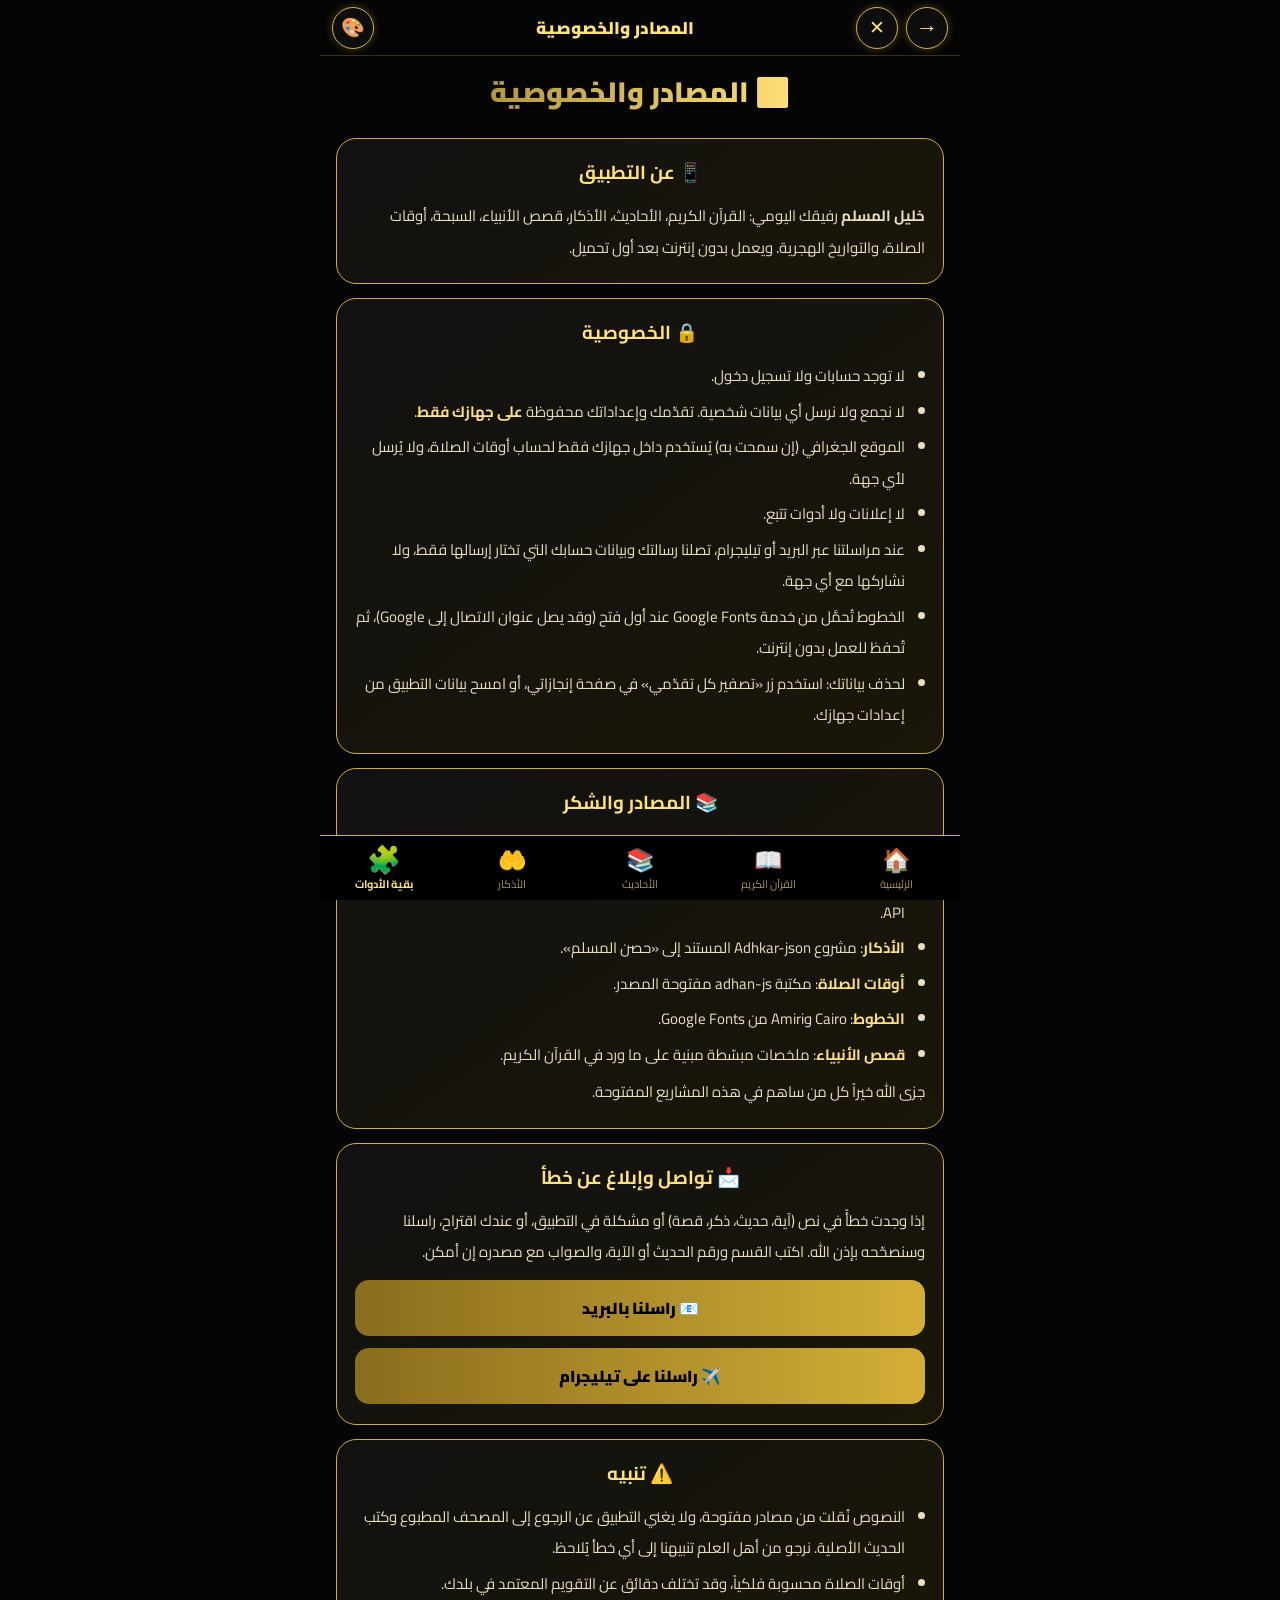
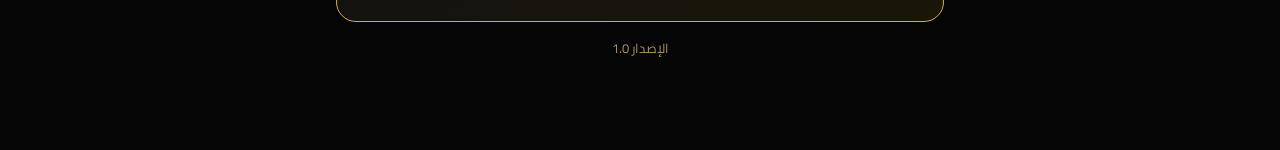
==== about.html @ a09f111a "Khalil Al-Muslim v1" ====
<!DOCTYPE html>
<html lang="ar" dir="rtl">
<head>
<meta charset="UTF-8">
<meta name="viewport" content="width=device-width, initial-scale=1, viewport-fit=cover">
<title>المصادر والخصوصية - خليل المسلم</title>
<link rel="manifest" href="manifest.json">
<meta name="theme-color" content="#050505">
<link rel="apple-touch-icon" href="icon-180.png">
<link href="https://fonts.googleapis.com/css2?family=Cairo:wght@400;700;900&display=swap" rel="stylesheet">
<link rel="stylesheet" href="style.css">
<script src="theme.js"></script>
<style>
  * { box-sizing:border-box; }
  body { margin:0; font-family:'Cairo',sans-serif; background:#050505; color:#f3e9c6; }
  header { text-align:center; }
  header h1 { margin:0; font-size:28px; font-weight:900;
    background:linear-gradient(90deg,var(--g4),var(--g2),var(--g),var(--g2),var(--g4));
    background-size:300% auto; -webkit-background-clip:text; background-clip:text; color:transparent;
    animation:shine 4s linear infinite; }
  @keyframes shine { to { background-position:300% center; } }
  .card { background:linear-gradient(145deg,#111,var(--c2)); margin:14px 16px; padding:16px 18px; border-radius:20px;
    border:1px solid var(--g); }
  .card h3 { margin:0 0 10px; color:var(--g2); text-align:center; }
  .card p, .card li { font-size:15px; line-height:2.1; color:#e9dfba; margin:4px 0; }
  .card ul { padding-right:20px; margin:6px 0; }
  .card li b { color:var(--g2); }
  .ver { text-align:center; color:var(--g3); font-size:13px; margin:12px 0 4px; }

  .cbtn { display:block; margin:12px 0 4px; padding:13px; text-align:center; text-decoration:none; border-radius:14px;
    font-weight:900; font-size:16px; background:linear-gradient(90deg,var(--g4),var(--g)); color:#000; }
  .mail { text-align:center; direction:ltr; color:var(--g3); font-size:13px; word-break:break-all; }
</style>
</head>
<body>
  <header><h1>ℹ️ المصادر والخصوصية</h1></header>

  <div class="card">
    <h3>📱 عن التطبيق</h3>
    <p><b>خليل المسلم</b> رفيقك اليومي: القرآن الكريم، الأحاديث، الأذكار، قصص الأنبياء، السبحة، أوقات الصلاة، والتواريخ الهجرية. ويعمل بدون إنترنت بعد أول تحميل.</p>
  </div>

  <div class="card">
    <h3>🔒 الخصوصية</h3>
    <ul>
      <li>لا توجد حسابات ولا تسجيل دخول.</li>
      <li>لا نجمع ولا نرسل أي بيانات شخصية. تقدّمك وإعداداتك محفوظة <b>على جهازك فقط</b>.</li>
      <li>الموقع الجغرافي (إن سمحت به) يُستخدم داخل جهازك فقط لحساب أوقات الصلاة، ولا يُرسل لأي جهة.</li>
      <li>لا إعلانات ولا أدوات تتبع.</li>
      <li>عند مراسلتنا عبر البريد أو تيليجرام، تصلنا رسالتك وبيانات حسابك التي تختار إرسالها فقط، ولا نشاركها مع أي جهة.</li>
      <li>الخطوط تُحمَّل من خدمة Google Fonts عند أول فتح (وقد يصل عنوان الاتصال إلى Google)، ثم تُحفظ للعمل بدون إنترنت.</li>
      <li>لحذف بياناتك: استخدم زر «تصفير كل تقدّمي» في صفحة إنجازاتي، أو امسح بيانات التطبيق من إعدادات جهازك.</li>
    </ul>
  </div>

  <div class="card">
    <h3>📚 المصادر والشكر</h3>
    <ul>
      <li><b>القرآن الكريم</b> (برواية حفص، بالرسم العثماني): خدمة AlQuran Cloud.</li>
      <li><b>الأحاديث</b> (الأربعون النووية، الأحاديث القدسية، صحيح البخاري، صحيح مسلم): مشروع Hadith API.</li>
      <li><b>الأذكار</b>: مشروع Adhkar-json المستند إلى «حصن المسلم».</li>
      <li><b>أوقات الصلاة</b>: مكتبة adhan-js مفتوحة المصدر.</li>
      <li><b>الخطوط</b>: Cairo وAmiri من Google Fonts.</li>
      <li><b>قصص الأنبياء</b>: ملخصات مبسّطة مبنية على ما ورد في القرآن الكريم.</li>
    </ul>
    <p>جزى الله خيراً كل من ساهم في هذه المشاريع المفتوحة.</p>
  </div>

  <div class="card">
    <h3>📩 تواصل وإبلاغ عن خطأ</h3>
    <p>إذا وجدت خطأً في نص (آية، حديث، ذكر، قصة) أو مشكلة في التطبيق، أو عندك اقتراح، راسلنا وسنصحّحه بإذن الله. اكتب القسم ورقم الحديث أو الآية، والصواب مع مصدره إن أمكن.</p>
    <a class="cbtn" href="mailto:khalil.al.muslim3@gmail.com?subject=%D9%85%D9%84%D8%A7%D8%AD%D8%B8%D8%A9%20%D8%B9%D9%84%D9%89%20%D8%AA%D8%B7%D8%A8%D9%8A%D9%82%20%D8%AE%D9%84%D9%8A%D9%84%20%D8%A7%D9%84%D9%85%D8%B3%D9%84%D9%85&body=%D8%A7%D9%84%D8%B3%D9%84%D8%A7%D9%85%20%D8%B9%D9%84%D9%8A%D9%83%D9%85%D8%8C%0A%0A%D8%A7%D9%84%D9%82%D8%B3%D9%85%20%28%D9%82%D8%B1%D8%A2%D9%86%20%2F%20%D8%AD%D8%AF%D9%8A%D8%AB%20%2F%20%D8%B0%D9%83%D8%B1%20%2F%20%D9%82%D8%B5%D8%B5%20%2F%20%D8%BA%D9%8A%D8%B1%20%D8%B0%D9%84%D9%83%29%3A%0A%D8%A7%D9%84%D8%B5%D9%81%D8%AD%D8%A9%20%D8%A3%D9%88%20%D8%B1%D9%82%D9%85%20%D8%A7%D9%84%D8%AD%D8%AF%D9%8A%D8%AB%20%D8%A3%D9%88%20%D8%A7%D9%84%D8%A2%D9%8A%D8%A9%3A%0A%D8%A7%D9%84%D8%AE%D8%B7%D8%A3%20%D8%A3%D9%88%20%D8%A7%D9%84%D9%85%D8%B4%D9%83%D9%84%D8%A9%3A%0A%D8%A7%D9%84%D8%B5%D9%88%D8%A7%D8%A8%20%28%D8%A5%D9%86%20%D9%88%D8%AC%D8%AF%D8%8C%20%D9%85%D8%B9%20%D8%B0%D9%83%D8%B1%20%D8%A7%D9%84%D9%85%D8%B5%D8%AF%D8%B1%29%3A%0A">📧 راسلنا بالبريد</a>
    <a class="cbtn" href="https://t.me/N3_UNK" target="_blank" rel="noopener">✈️ راسلنا على تيليجرام</a>
  </div>

  <div class="card">
    <h3>⚠️ تنبيه</h3>
    <ul>
      <li>النصوص نُقلت من مصادر مفتوحة، ولا يغني التطبيق عن الرجوع إلى المصحف المطبوع وكتب الحديث الأصلية. نرجو من أهل العلم تنبيهنا إلى أي خطأ يُلاحظ.</li>
      <li>أوقات الصلاة محسوبة فلكياً، وقد تختلف دقائق عن التقويم المعتمد في بلدك.</li>
    </ul>
  </div>

  <div class="ver">الإصدار 1.0</div>

<script>
  if ("serviceWorker" in navigator) { navigator.serviceWorker.register("sw.js"); }
</script>
<script src="nav.js"></script>
</body>
</html>
---- style.css ----
:root { --g:#d4af37; --g2:#ffe27a; --g3:#a99552; --g4:#8a6d1d; --b:#3a3010; --c2:#1a1608; --c3:#2a220a; --gr:212,175,55; }
html { background:#050505; -webkit-text-size-adjust:100%; }
body { max-width:640px; margin-left:auto !important; margin-right:auto !important;
  padding-bottom:calc(86px + env(safe-area-inset-bottom, 0px)) !important; }
header { padding-top:calc(54px + env(safe-area-inset-top, 0px)) !important; padding-bottom:6px !important; }
#appnav { position:fixed; bottom:0; left:50%; transform:translateX(-50%); width:100%; max-width:640px;
  background:#000; display:flex; border-top:1px solid var(--g); z-index:50;
  padding:8px 0 calc(8px + env(safe-area-inset-bottom, 0px)); }
#appnav a { flex:1 1 0; min-width:0; color:var(--g3); text-decoration:none; text-align:center; font-size:11px; line-height:1.4; }
#appnav a span { display:block; font-size:23px; transition:.2s; }
#appnav a.active { color:var(--g2); font-weight:700; }
#appnav a.active span { transform:scale(1.18); }
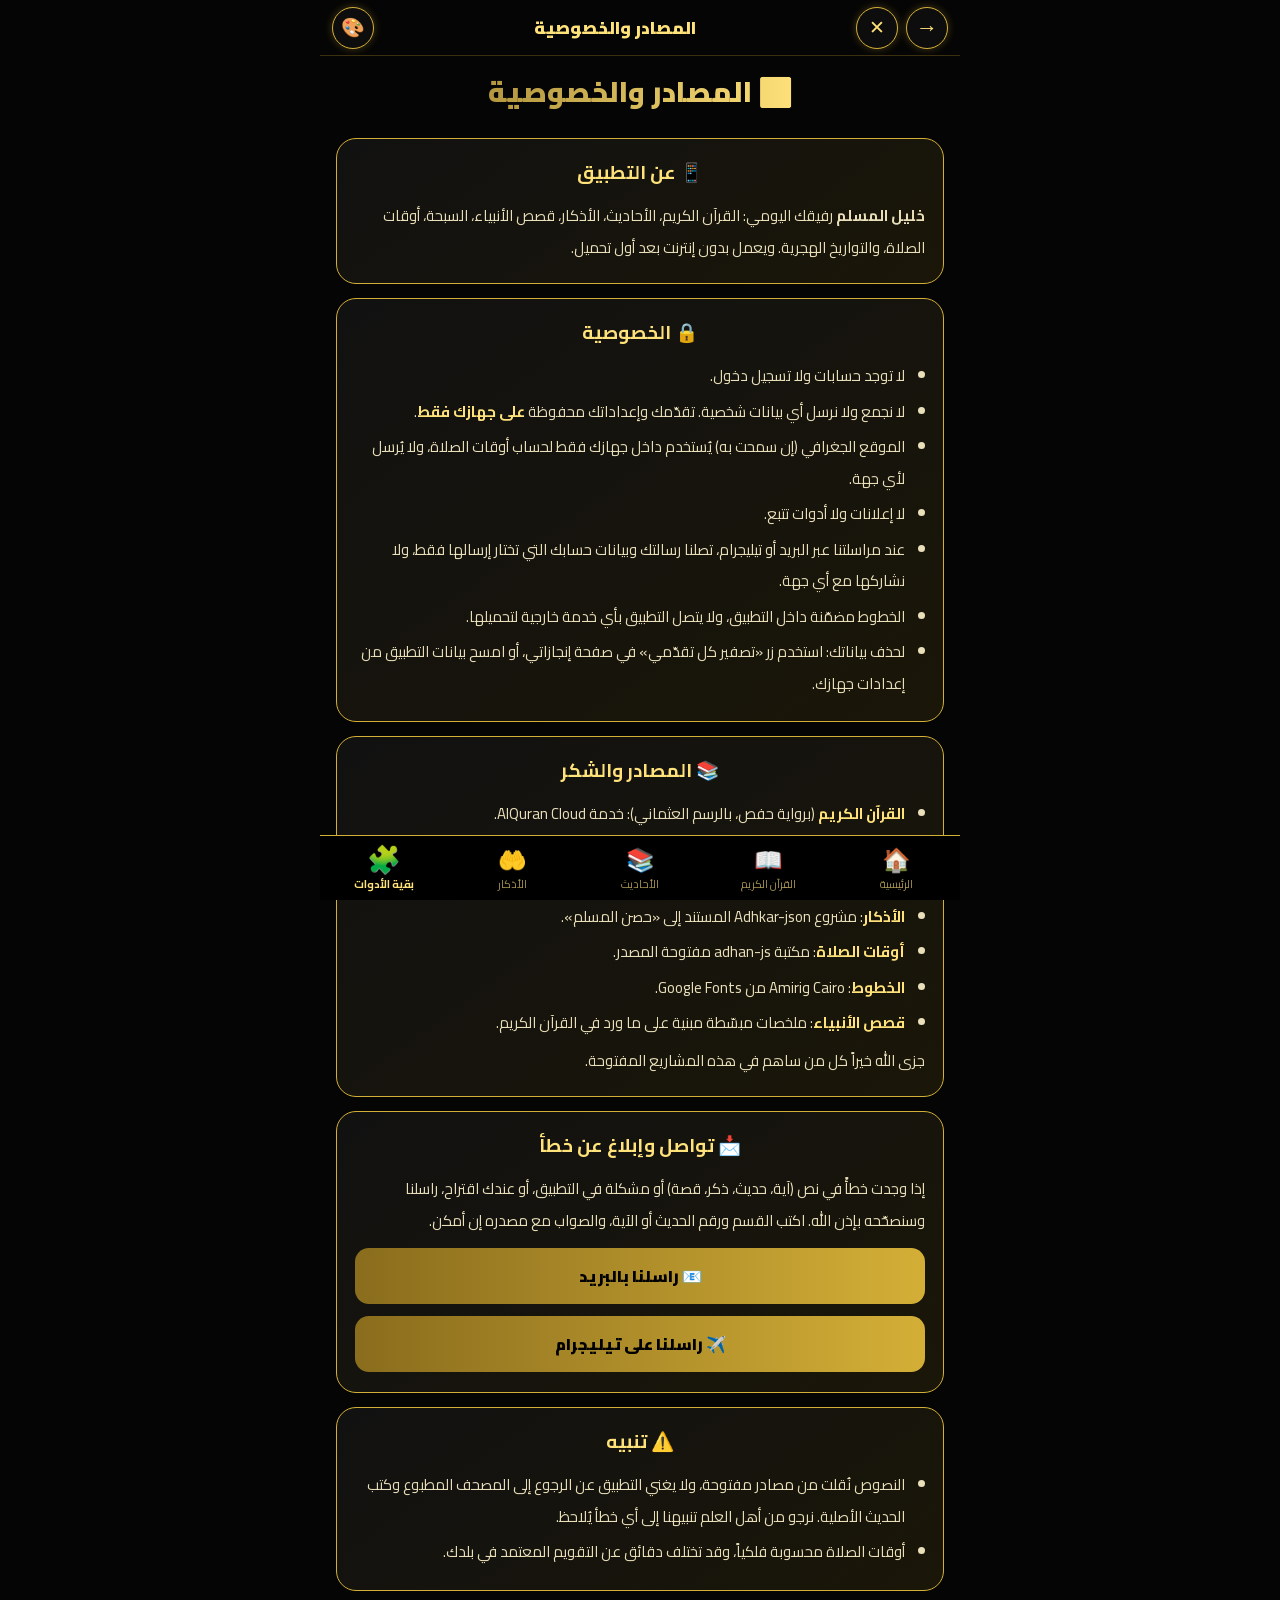
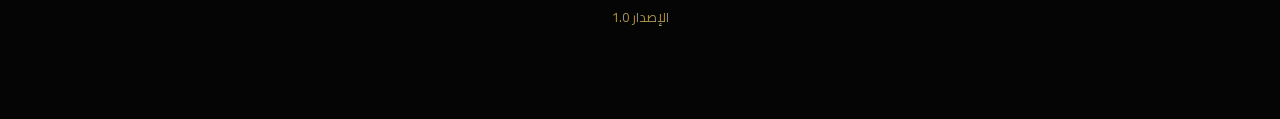
==== commit 15c8d92f: "Bundle fonts, native-friendly, ready banner" ====
--- a/about.html
+++ b/about.html
@@ -7,7 +7,6 @@
 <link rel="manifest" href="manifest.json">
 <meta name="theme-color" content="#050505">
 <link rel="apple-touch-icon" href="icon-180.png">
-<link href="https://fonts.googleapis.com/css2?family=Cairo:wght@400;700;900&display=swap" rel="stylesheet">
 <link rel="stylesheet" href="style.css">
 <script src="theme.js"></script>
 <style>
@@ -48,7 +47,7 @@
       <li>الموقع الجغرافي (إن سمحت به) يُستخدم داخل جهازك فقط لحساب أوقات الصلاة، ولا يُرسل لأي جهة.</li>
       <li>لا إعلانات ولا أدوات تتبع.</li>
       <li>عند مراسلتنا عبر البريد أو تيليجرام، تصلنا رسالتك وبيانات حسابك التي تختار إرسالها فقط، ولا نشاركها مع أي جهة.</li>
-      <li>الخطوط تُحمَّل من خدمة Google Fonts عند أول فتح (وقد يصل عنوان الاتصال إلى Google)، ثم تُحفظ للعمل بدون إنترنت.</li>
+      <li>الخطوط مضمّنة داخل التطبيق، ولا يتصل التطبيق بأي خدمة خارجية لتحميلها.</li>
       <li>لحذف بياناتك: استخدم زر «تصفير كل تقدّمي» في صفحة إنجازاتي، أو امسح بيانات التطبيق من إعدادات جهازك.</li>
     </ul>
   </div>
@@ -84,7 +83,7 @@
   <div class="ver">الإصدار 1.0</div>
 
 <script>
-  if ("serviceWorker" in navigator) { navigator.serviceWorker.register("sw.js"); }
+  if ("serviceWorker" in navigator && location.origin !== "https://localhost") { navigator.serviceWorker.register("sw.js"); }
 </script>
 <script src="nav.js"></script>
 </body>
--- a/style.css
+++ b/style.css
@@ -1,3 +1,37 @@
+/* FONTS-START */
+@font-face {
+  font-family: 'Amiri';
+  font-style: normal;
+  font-weight: 400;
+  font-display: swap;
+  src: url([data-uri]) format('woff2');
+  unicode-range: U+0600-06FF, U+0750-077F, U+0870-0891, U+0897-08E1, U+08E3-08FF, U+200C-200E, U+2010-2011, U+204F, U+2E41, U+FB50-FDFF, U+FE70-FE74, U+FE76-FEFC, U+102E0-102FB, U+10E60-10E7E, U+10EC2-10EC7, U+10EC9-10EEE, U+10EF0-10EFF, U+1EE00-1EE03, U+1EE05-1EE1F, U+1EE21-1EE22, U+1EE24, U+1EE27, U+1EE29-1EE32, U+1EE34-1EE37, U+1EE39, U+1EE3B, U+1EE42, U+1EE47, U+1EE49, U+1EE4B, U+1EE4D-1EE4F, U+1EE51-1EE52, U+1EE54, U+1EE57, U+1EE59, U+1EE5B, U+1EE5D, U+1EE5F, U+1EE61-1EE62, U+1EE64, U+1EE67-1EE6A, U+1EE6C-1EE72, U+1EE74-1EE77, U+1EE79-1EE7C, U+1EE7E, U+1EE80-1EE89, U+1EE8B-1EE9B, U+1EEA1-1EEA3, U+1EEA5-1EEA9, U+1EEAB-1EEBB, U+1EEF0-1EEF1;
+}
+@font-face {
+  font-family: 'Amiri';
+  font-style: normal;
+  font-weight: 400;
+  font-display: swap;
+  src: url([data-uri]) format('woff2');
+  unicode-range: U+0000-00FF, U+0131, U+0152-0153, U+02BB-02BC, U+02C6, U+02DA, U+02DC, U+0304, U+0308, U+0329, U+2000-206F, U+20AC, U+2122, U+2191, U+2193, U+2212, U+2215, U+FEFF, U+FFFD;
+}
+@font-face {
+  font-family: 'Cairo';
+  font-style: normal;
+  font-weight: 200 1000;
+  font-display: swap;
+  src: url([data-uri]) format('woff2');
+  unicode-range: U+0600-06FF, U+0750-077F, U+0870-0891, U+0897-08E1, U+08E3-08FF, U+200C-200E, U+2010-2011, U+204F, U+2E41, U+FB50-FDFF, U+FE70-FE74, U+FE76-FEFC, U+102E0-102FB, U+10E60-10E7E, U+10EC2-10EC7, U+10EC9-10EEE, U+10EF0-10EFF, U+1EE00-1EE03, U+1EE05-1EE1F, U+1EE21-1EE22, U+1EE24, U+1EE27, U+1EE29-1EE32, U+1EE34-1EE37, U+1EE39, U+1EE3B, U+1EE42, U+1EE47, U+1EE49, U+1EE4B, U+1EE4D-1EE4F, U+1EE51-1EE52, U+1EE54, U+1EE57, U+1EE59, U+1EE5B, U+1EE5D, U+1EE5F, U+1EE61-1EE62, U+1EE64, U+1EE67-1EE6A, U+1EE6C-1EE72, U+1EE74-1EE77, U+1EE79-1EE7C, U+1EE7E, U+1EE80-1EE89, U+1EE8B-1EE9B, U+1EEA1-1EEA3, U+1EEA5-1EEA9, U+1EEAB-1EEBB, U+1EEF0-1EEF1;
+}
+@font-face {
+  font-family: 'Cairo';
+  font-style: normal;
+  font-weight: 200 1000;
+  font-display: swap;
+  src: url([data-uri]) format('woff2');
+  unicode-range: U+0000-00FF, U+0131, U+0152-0153, U+02BB-02BC, U+02C6, U+02DA, U+02DC, U+0304, U+0308, U+0329, U+2000-206F, U+20AC, U+2122, U+2191, U+2193, U+2212, U+2215, U+FEFF, U+FFFD;
+}
+/* FONTS-END */
 :root { --g:#d4af37; --g2:#ffe27a; --g3:#a99552; --g4:#8a6d1d; --b:#3a3010; --c2:#1a1608; --c3:#2a220a; --gr:212,175,55; }
 html { background:#050505; -webkit-text-size-adjust:100%; }
 body { max-width:640px; margin-left:auto !important; margin-right:auto !important;
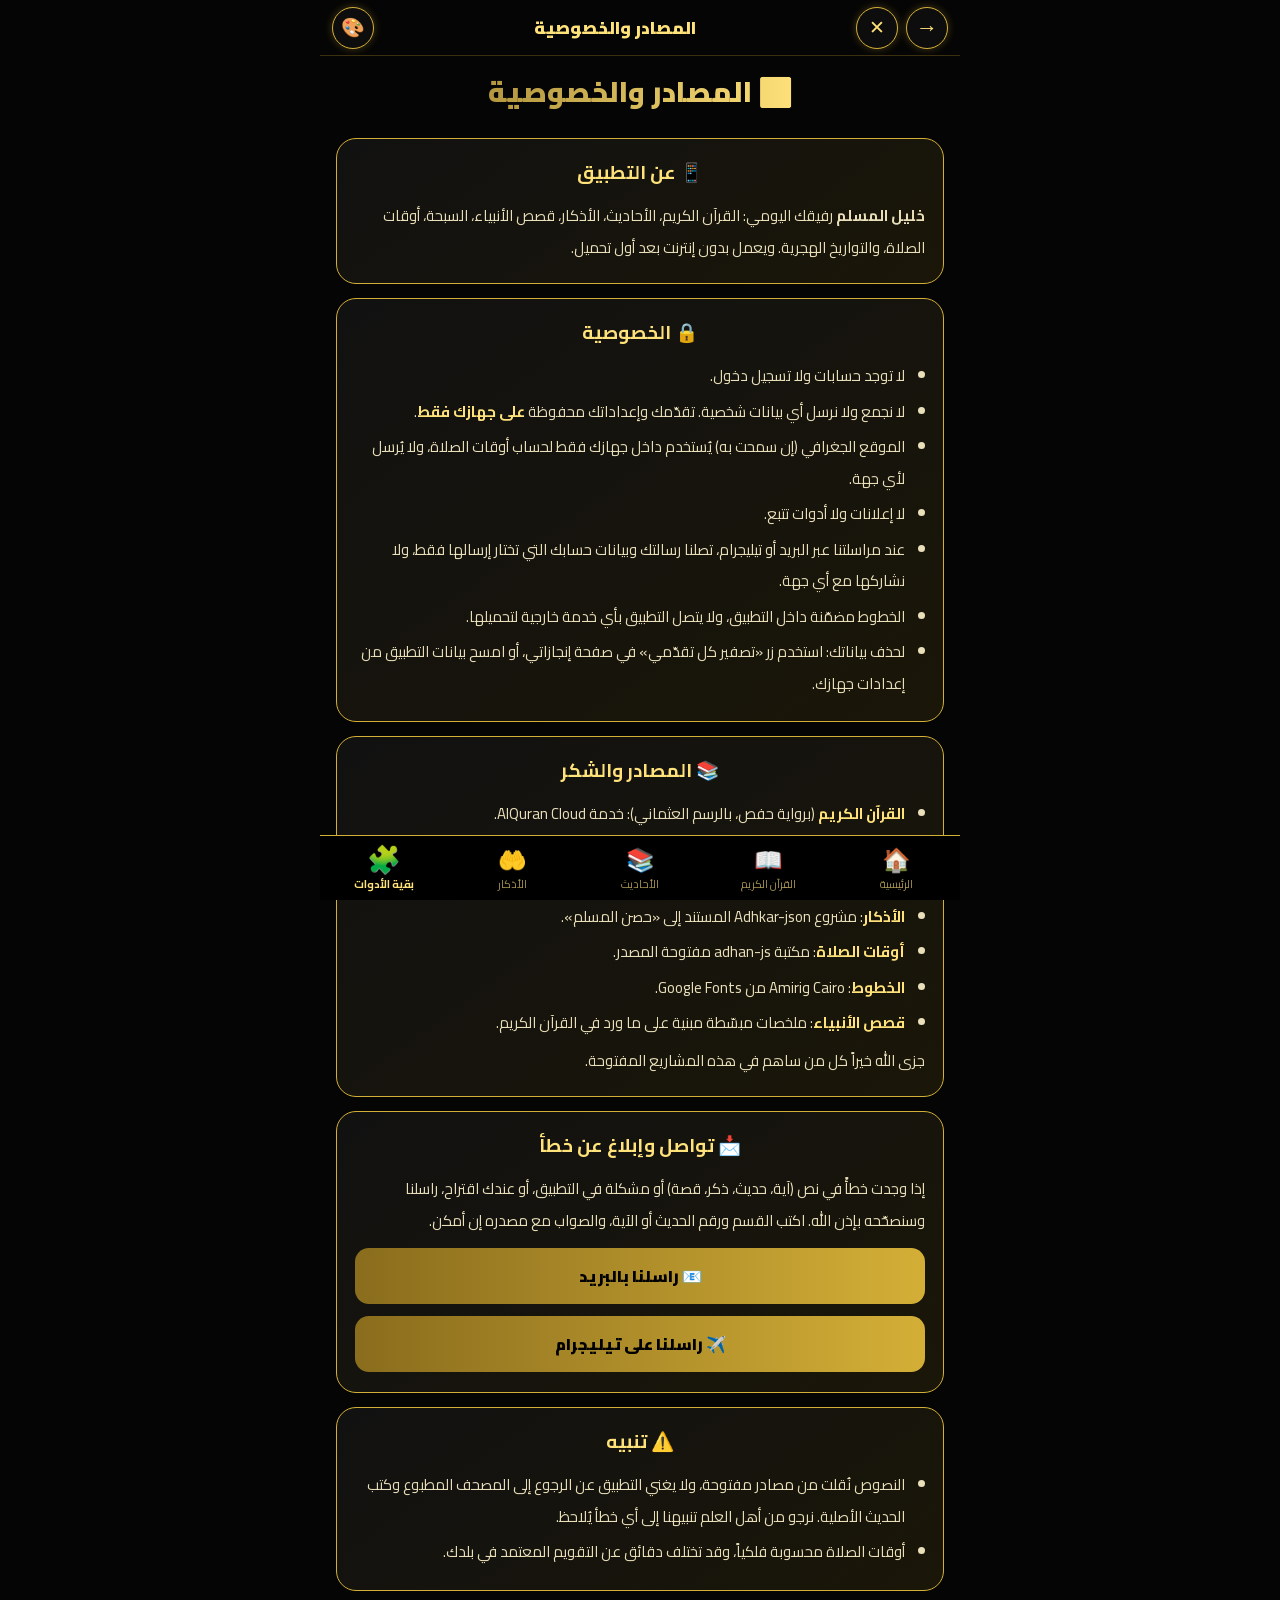
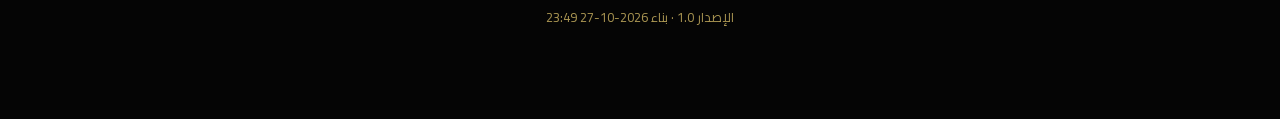
==== commit 1f97fb81: "Add build stamp" ====
--- a/about.html
+++ b/about.html
@@ -80,9 +80,10 @@
     </ul>
   </div>
 
-  <div class="ver">الإصدار 1.0</div>
+  <div class="ver">الإصدار 1.0 <span id="bld"></span></div>
 
 <script>
+  fetch("build.json", { cache: "no-store" }).then(function (r) { return r.json(); }).then(function (d) { document.getElementById("bld").textContent = "· بناء " + d.build; }).catch(function () {});
   if ("serviceWorker" in navigator && location.origin !== "https://localhost") { navigator.serviceWorker.register("sw.js"); }
 </script>
 <script src="nav.js"></script>
